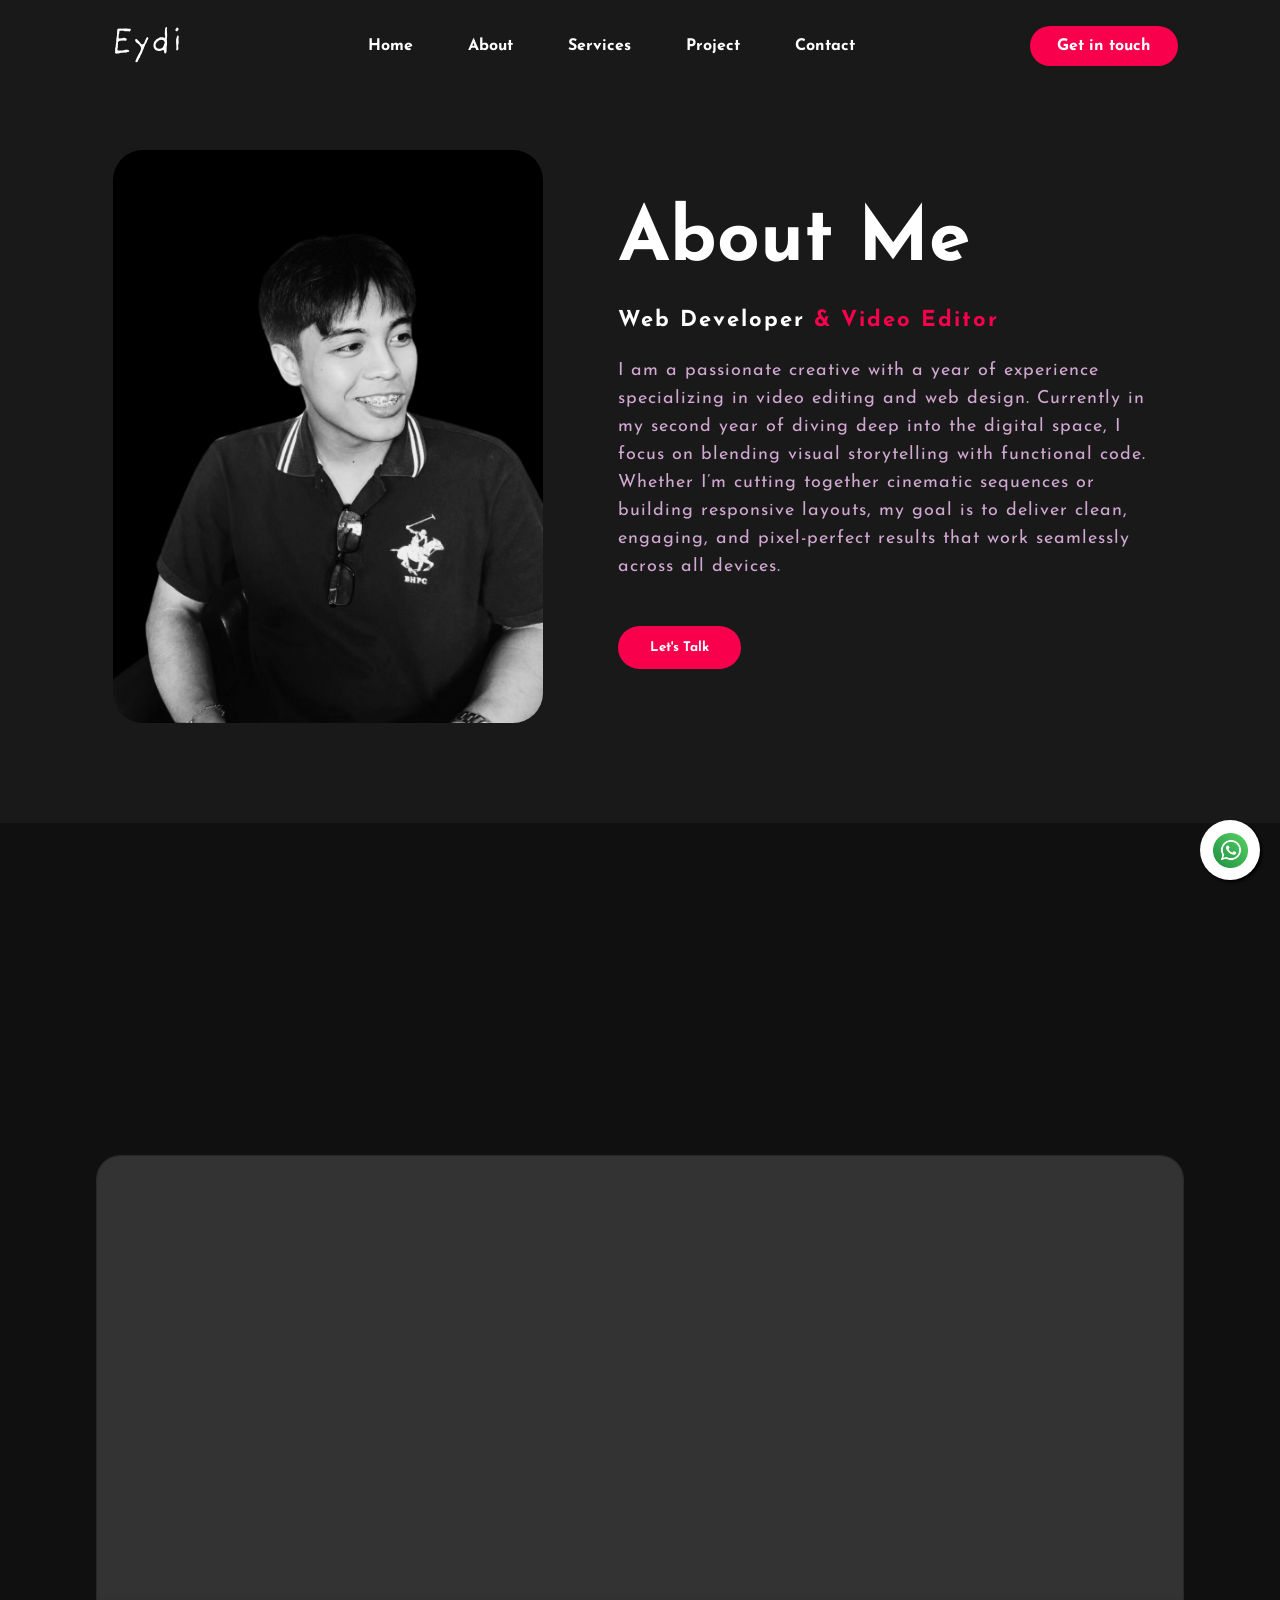
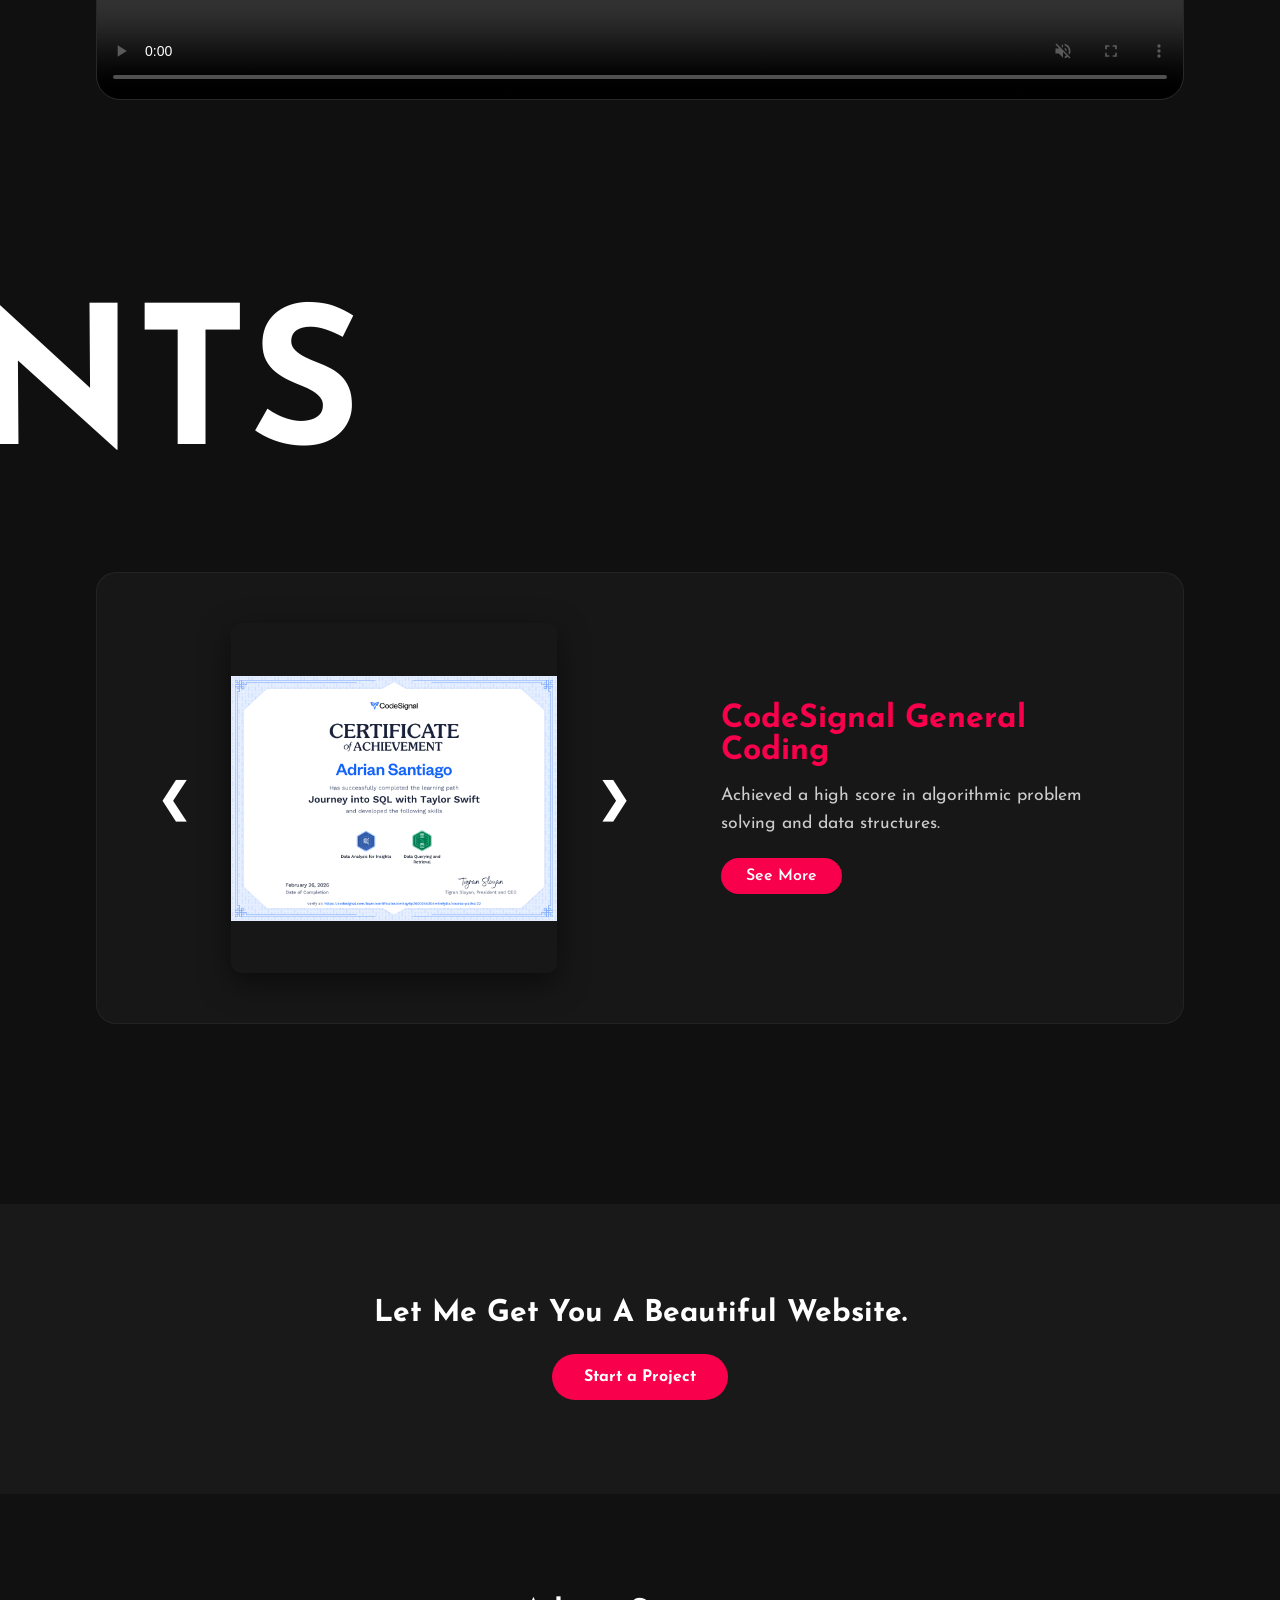
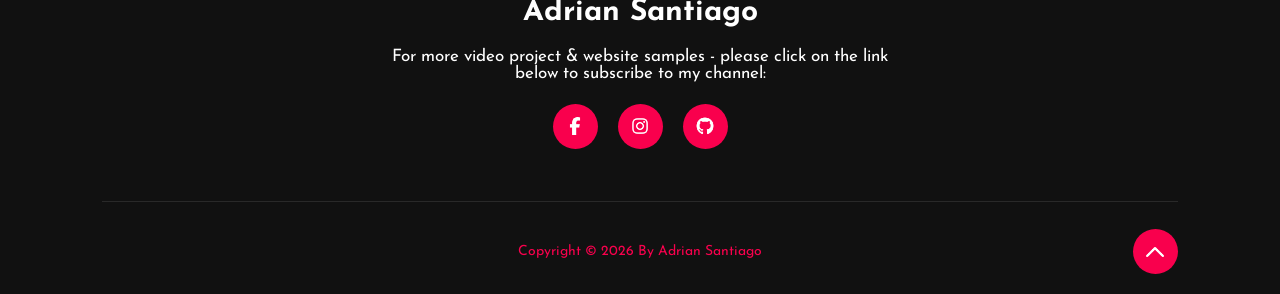
==== about.html @ 3f3368dd "Add files via upload" ====
<!DOCTYPE html>
<html lang="en">
<head>
    <meta charset="UTF-8">
    <meta name="viewport" content="width=device-width, initial-scale=1.0">
	<link rel="stylesheet" href="css/style.css">
	<title>Eydi | About</title>
	<link rel="icon" type="image/x-icon" href="images/header_logo_eydi.svg">
</head>

<body>

	<!-- hero section start -->
	<div class="hero">
		<nav>
			<div class="logo-container">
				<a href="index.html">
				<img class="logo" src="images/header_logo_eydi.svg" alt="Eydi Logo">
				</a>
			</div>
			<ul>
				<li><a href="index.html">Home</a></li>
				<li><a href="about.html">About</a></li>
				<li><a href="services.html">Services</a></li>
				<li><a href="project.html">project</a></li>
				<li><a href="contact.html">Contact</a></li>
			</ul>
			<a href="mailto:adriandc.santantiago22@email.com" class="btn">Get in touch</a>
		</nav>	
	</div>
	
	<!-- About Section Start -->
	<section class="about">
		<div class="main">
			<img src="images/about-image.png">
			<div class="about-text">
				<h2>About Me</h2>
				<h5>Web Developer <span>& Video Editor</span></h5>
				<p>I am a passionate creative with a year of experience specializing
				in video editing and web design. Currently in my second year of diving 
				deep into the digital space, I focus on blending visual storytelling with 
				functional code. Whether I’m cutting together cinematic sequences or building 
				responsive layouts, my goal is to deliver clean, engaging, and pixel-perfect 
				results that work seamlessly across all devices.</p>
			<a href="mailto:adriandc.santantiago22@email.com"><button type="button">Let's Talk</button></a>
			</div>
		</div>
	</section>
	
	<!-- Demo Reel Section -->
	<div class="demo-reel-section">
		<h2 class="scrolling-text">MY DEMO REEL</h2>
		
		<div class="video-container">
			<video muted loop playsinline controls class="demo-video">
				<source src="images/demo_reel_sample.mp4" type="video/mp4">
				Your browser does not support the video tag.
			</video>
		</div>

    <h2 class="scrolling-text-reverse">ACHIEVEMENTS</h2>

	<!-- CERTIFICATE CAROUSEL -->
		<div class="certificate-container">
			<div class="cert-slider">
				<button class="arrow left-arrow" onclick="changeCert(-1)">&#10094;</button>
				
				<div class="cert-image-wrapper">
					<img id="active-cert" src="images/CodeSignal_Cert.png" alt="Certificate">
				</div>

				<button class="arrow right-arrow" onclick="changeCert(1)">&#10095;</button>
			</div>

			<div class="cert-description">
				<h3 id="cert-title">Specialization Title</h3>
				<p id="cert-text">Description goes here.</p>
				<a id="cert-button" 
				href="https://codesignal.com/learn/profile/cmkqy6p360004k304m5n9ylts" 
				target="_blank" 
				class="btn-see-more">See More</a>
			</div>

			<div id="image-modal" class="modal">
				<span class="close-modal">&times;</span>
				<img class="modal-content" id="img-zoom">
			</div>
		</div>
	</div>
	
	<!-- Contact Me -->
	<div class="contact-me">
		<p>Let Me Get You A Beautiful Website.</p>
		<a class="button-two" href="contact.html">Start a Project</a>
	</div>
	
	<!-- footer start -->
	<footer>
		<p>Adrian Santiago</p>
		<p>For more video project & website samples - please click on the link below to subscribe to my channel:</p>
		<div class="social">
			<a href="https://www.facebook.com/adriandc.santiago/" target="_blank"  rel="noopener noreferrer"><img src="./images/facebook.png" alt="Facebook"></a>
			<a href="https://www.instagram.com/theeditoradrian/" target="_blank"  rel="noopener noreferrer"><img src="./images/instagram.png" alt="Instagram"></a>
			<a href="https://github.com/adxprogram" target="_blank"  rel="noopener noreferrer"><img src="./images/github.png" alt="GitHub"></a>
		</div>

		<hr class="footer-line">
		<a class="end">Copyright © 2026 By Adrian Santiago</a>

		<a href="#" class="back-to-top">
			<img src="./images/up-arrows.png" alt="Back to top">
		</a>
	</footer>

	<a href="https://wa.me/639765764144" class="whatsapp-float" target="_blank">
		<img src="images\whatsapp_logo.png" alt="Chat with us on WhatsApp" />
	</a>

	<script src="javascript/script.js"></script>
</body>


</html>
---- css/style.css ----
@font-face {
    font-family: 'Josefin Sans';
    src: url('../fonts/JosefinSans-VariableFont_wght.ttf') format('truetype');
    font-weight: 100 700;
    font-style: normal;
}

body {
    font-family: 'Josefin Sans', sans-serif;
}


*{
	padding: 0;
	margin: 0;
	font-family: 'Josefin Sans', sans-serif;
	box-sizing: border-box;
}

.hero{
	background-color: black;
	background-size: cover;
	background-position: 25% 15%;
	background-color: #000000;
}

.hero-background {
    background-color: #000;
    height: 100vh;
    width: 100%;
    position: relative;
    overflow: hidden;
    cursor: none;
}

.hero-image {
    position: absolute;
    bottom: 0;
    right: 0;
    
    /* SET A SPECIFIC WIDTH, Like 60% or 70% of the screen */
    width: 78%; 
    height: auto; /* Keep the aspect ratio perfect */
    
    z-index: 5;
    pointer-events: none;
    
    /* If you use width, you can remove the scale from transform */
    transform: translateZ(0);
}

nav {
    display: flex;
    align-items: center;
    justify-content: space-between;
    padding: 1px 8%;
    
    position: fixed;   
    top: 0;          
    left: 0;      
    width: 100%;      
    z-index: 1000;   

	background: transparent;
    backdrop-filter: blur(0px);
    transition: all 0.4s ease; /* This makes the blur fade in smoothly */
}

nav.scrolled {
    background: rgba(0, 0, 0, 0.7); 
    backdrop-filter: blur(15px);
    -webkit-backdrop-filter: blur(15px);
}

.logo {
    width: 90px;
    height: auto;
    cursor: pointer;
    vertical-align: middle; 
}

span{
	color: #f9004d;
}

nav ul li {
	list-style-type: none;
	display: inline-block;
	padding: 10px 25px;
}

nav ul li a {
    color: white;
    text-decoration: none;
    font-weight: bold;
    text-transform: capitalize;
    position: relative; 
}


nav ul li a::after {
    content: "";
    position: absolute;
    background: #f9004d;
    height: 1px;     
    width: 0;            
  	left: 50%;
    transform: translateX(-50%);
    bottom: -14px;      
    transition: 0.3s; 
}


nav ul li a:hover::after {
    width: 100%;      
}


nav ul li a:hover {
    color: #f9004d;
}

.btn {
	background-color: #f9004d;
	color: white;
	text-decoration: none;
	border: 2px solid transparent;
	font-weight: bold;
	padding: 10px 25px;
	border-radius: 30px;
	transition: transform .4s;
}

.btn:hover {
	transform: scale(1.2);
}

.content {
    position: absolute;
    top: 50%;
    left: 8%;
    transform: translateY(-50%);
    z-index: 10; 
}

.content h1 {
    display: block;
    opacity: 0;
    
    /* Animation: name, duration, timing-function, delay, fill-mode */
    animation: h1SlideUp .5s ease-out 0.3s forwards;
	padding-bottom: 10px;
}

@keyframes h1SlideUp {
    0% {
        transform: translateY(30px);
        opacity: 0;
    }
    100% {
        transform: translateY(0);
        opacity: 1;
    }
}

h1{
	color: white;
	margin: 20px 0px 20px;
	font-size: 75px;
}

h3{
	color: white;
	font-size: 25px;
	margin-bottom: 50px;
}


.typing-text {
    color: #f9004d; /* Use your signature pink color */
    border-right: 3px solid #f9004d; /* The cursor */
    padding-right: 5px;
    animation: blink 0.8s infinite;
}

@keyframes blink {
    0%, 100% { border-color: transparent; }
    50% { border-color: #f9004d; }
}

h4{
	color: #fcfc;
	letter-spacing: 2px;
font-size: 20px;	
}

.newslatter form{
	width: 380px;
	max-width: 100%;
	position: relative;
}

.newslatter form input:first-child{
	display: inline-block;
	width: 100%;
	padding: 14px 130px 14px 15px;
	border-radius: 30px;
	border: 2px solid #f9004d;
	outline: none;
}

.newslatter form input:last-child{
	position: absolute;
	display: inline-block;
	padding: 10px 30px;
	border-radius: 30px;
	border: none;
	outline: none;
	background-color: #f9004d;
	color: white;
	top: 6px;
	right: 6px;
	cursor: pointer;
}

/* THE ANIMATION FOR LETS START TO SENT! */
#submit-btn {
    transition: all 0.3s ease;
}


#submit-btn:active {
    transform: scale(0.95);
}

.about{
	width: 100%;
	padding: 100px 0px;
	background-color: #191919;
	padding-top: 150px;
}

.about h2{
    display: block;
    opacity: 0;
    
    /* Animation: name, duration, timing-function, delay, fill-mode */
    animation: h2SlideUp .5s ease-out 0.3s forwards;
	padding-bottom: 10px;
}

@keyframes h1SlideUp {
    0% {
        transform: translateY(30px);
        opacity: 0;
    }
    100% {
        transform: translateY(0);
        opacity: 1;
    }
}

.about img{
	height: auto;
	width: 430px;
	border-radius: 30px;
}

.about-text{
	width: 550px;
}

.main{
	width: 1130px;
	max-width: 95%;
	margin: 0 auto;
	display: flex;
	align-items: center;
	justify-content: space-around;
}

.about-text h2{
	color: white;
	font-size: 75px;
	text-transform: capitalized;
	margin-bottom: 20px;
}


.about-text h5{
	color: white;
	letter-spacing: 2px;
	font-size: 22px;
	margin-bottom: 25px;
	text-transform: capitalize;
}

.about-text p{
	color: #fcfc;
	letter-spacing: 1px;
	line-height: 28px;
	font-size: 18px;
	margin-bottom: 45px;
}

button{
	background-color: #f9004d;
	color: white;
	text-decoration: none;
	border: 2px solid transparent;
	font-weight: bold;
	padding: 13px 30px;
	border-radius: 30px;
	transition: .4s;
}

button:hover{
	background-color: transparent;
	border: 2px solid #f9004d;
	cursor: pointer;
}

.pra p:last-child{
	text-align: center;
}

.service{
	background: #191919;
	padding: 100px 0px;
	width: 100%;
}

.title h2 {
	color: white;
	font-size: 75px;
	width: 1130px;
	margin: 30px auto;
	text-align: center;

    display: block;
    opacity: 0;
    
    /* Animation: name, duration, timing-function, delay, fill-mode */
    animation: h1SlideUp .5s ease-out 0.3s forwards;
	padding-bottom: 10px;
}

@keyframes h2SlideUp {
    0% {
        transform: translateY(30px);
        opacity: 0;
    }
    100% {
        transform: translateY(0);
        opacity: 1;
    }
}

.box{
	display: flex;
	justify-content: center;
	align-items: center;
	min-height: 400px;
}

.card {
    height: 420px;
    width: 335px;
    padding: 20px 35px;
    background: #101010;
    border-radius: 20px;
    margin: 15px;
    text-align: center;
    
    display: flex;
    flex-direction: column;
    align-items: center;
}

.card img{
	width: 60px;
	height: auto;
	display: block;
	margin: 25px auto;
    filter: brightness(0) saturate(100%) invert(19%) sepia(94%) saturate(5431%) hue-rotate(338deg) brightness(96%) contrast(107%);
}

h5{
	color: white;
	font-size: 20px;
	margin-bottom: 15px;
}

.pra {
    display: flex;
    flex-direction: column;
    flex-grow: 1;
}

.pra p:last-child {
    margin-top: auto;
    margin-bottom: 0;  
    padding-bottom: 20px; 
}

.pra p{
	color: #fcfc;
	font-size: 16px;
	line-height: 27px;
	margin-bottom: 25px;
}

.card .button{
	background-color: #f9004d;
	color: white;
	text-decoration: none;
	border: 2px solid transparent;
	font-weight: bold;
	padding: 13px 22px;
	border-radius: 30px;
	transition: .4s;
}

.card .button:hover{
	background-color: transparent;
	border: 2px solid #f9004d;
	cursor: pointer;
}

.contact-me{
	width: 100%;
	height: 290px;
	background: #191919;
	display: flex;
	align-items: center;
	flex-direction: column;
	justify-content: center;
}

.contact-me p{
	color: white;
	font-size: 30px;
	font-weight: bold;
	margin-bottom: 25px;
	
	opacity: 0;
	transform: translateY(50px);
	transition: all 0.8s ease-out;
}

.contact-me p.appear {
	opacity: 1;
	transform: translateY(0);
}

.contact-me .button-two{
	background-color: #f9004d;
	color: white;
	text-decoration: none;
	border: 2px solid transparent;
	font-weight: bold;
	padding: 13px 30px;
	border-radius: 30px;
	transition: .4s;
}

.contact-me .button-two:hover{
	background-color: transparent;
	border: 2px solid #f9004d;
	cursor: pointer;
}

footer {
    width: 100%;
    min-height: 400px;
    background: #111;
    display: flex;
    flex-direction: column;
    align-items: center;
    justify-content: center;
    
    position: relative; 
    
    padding: 60px 0 20px 0;
    text-align: center;
}

footer p:nth-child(1){
	color: white;
	font-size: 30px;
	margin-bottom: 20px;
	font-weight: bold;
}

footer p:nth-child(2){
	color: white;
	font-size: 17px;
	width: 500px;
	text-align: center;
}

.social {
    display: flex;
    justify-content: center;
}

.social img {
    width: 22px;
    height: auto;
    object-fit: contain;
	filter: brightness(0) invert(1);
}

.social a {
    width: 45px;
    height: 45px;
    display: flex;
    align-items: center;
    justify-content: center;
    background: #f9004d;
    border-radius: 50%;
    margin: 22px 10px;
    transition: transform 0.3s ease;
}

.social a:hover {
    transform: scale(1.2);
}

.footer-line {
    width: 84%;
    border: none;
    border-top: 1px solid rgba(255, 255, 255, 0.1);
    margin: 30px auto;
}

.end{
	position: absolute;
	color: #f9004d;
	bottom: 35px;
	font-size: 14px;
}

.back-to-top {
    position: absolute; 
    bottom: 20px;
    right: 8%;
    
    background: #f9004d;
    width: 45px;
    height: 45px;
    border-radius: 50%;
    display: flex;
    align-items: center;
    justify-content: center;
    transition: 0.3s;
    text-decoration: none;
}

.back-to-top:hover {
    transform: translateY(-5px);
    background: white;
}

.back-to-top:hover img {
	filter: invert(19%) sepia(94%) saturate(5431%) hue-rotate(338deg) brightness(96%) contrast(107%);
}


.back-to-top img {
    width: 18px;
    height: auto;
    /* Use the filter trick if your PNG is black and you want it white */
    filter: brightness(0) invert(1);
}

html {
    scroll-behavior: smooth;
}


/* CUSTOM CURSOR ON HERO*/
.hero-background {
    position: relative;
    overflow: hidden;
    cursor: none;
}

.hero-background a, 
.hero-background button, 
.hero-background input {
    cursor: none;
}



.cursor-glow {
    position: absolute;
	z-index: 1;
    width: 400px;
    height: 400px;
    background: radial-gradient(circle, rgba(249, 0, 77, 0.4) 0%, rgba(249, 0, 77, 0) 70%);
    border-radius: 50%;
    pointer-events: none; 
    transform: translate(-50%, -50%);
    transition: width 0.4s ease, height 0.4s ease, background 0.4s ease;
    will-change: left, top; 
}

.cursor-glow.large {
    width: 600px;
    height: 600px;
    background: radial-gradient(circle, rgba(249, 0, 77, 0.6) 0%, rgba(249, 0, 77, 0) 70%);
}


#particle-container {
    position: absolute;
    top: 0;
    left: 0;
    width: 100%;
    height: 100%;
    z-index: 1; /* Behind hero-image (5) and content (10) */
    pointer-events: none; /* So you can still click things */

    mask-image: linear-gradient(to bottom, rgba(0,0,0,0) 40%, rgba(0,0,0,1) 80%);
    -webkit-mask-image: linear-gradient(to bottom, rgba(0,0,0,0) 40%, rgba(0,0,0,1) 80%);
}

#submit-btn {
    cursor: pointer !important;
}

#mail {
    cursor: text !important;
}


.testimonial-section {
    background: #101010;
    padding: 80px 0; /* Reduced padding slightly to align closer to service cards */
    width: 100%;
    overflow: hidden; 
    display: flex;
    flex-direction: column;
    align-items: center;
    gap: 40px; 
}

.testimonial-section h2 {
    color: white;
    font-size: 45px; /* Bigger heading */
    font-weight: 700;
}

.testimonial-section h2 i {
    color: #f9004d; /* Your pink */
    font-style: italic;
}

.marquee-wrapper {
    width: 90%;
    max-width: 1300px;
    margin: 0 auto;
    overflow: hidden;
    position: relative;
    mask-image: linear-gradient(to right,
        transparent 0%,
        black 18%,
        black 82%,
        transparent 100%
    );
    -webkit-mask-image: linear-gradient(to right,
        transparent 0%,
        black 18%,
        black 82%,
        transparent 100%
    );
}

.marquee-track {
    display: flex;
    width: max-content;
    /* SPEED: Changed from 30s to 20s for a faster, more energetic glide */
    animation: scroll 20s linear infinite;
}

/* Ensure the track pauses correctly on hover */
.marquee-wrapper:hover .marquee-track {
    animation-play-state: paused;
}

@keyframes scroll {
    0% { transform: translateX(0); }
    100% { transform: translateX(-50%); } /* Moves only half the track (one full set) */
}

/* Review Card Styling */
.review-card {
    background: #141414; /* Slightly darker to make the border pop */
    width: 450px;
    min-height: 220px; /* Ensures all cards stay the same height */
    padding: 35px;
    border-radius: 20px; /* More rounded for a modern look */
    margin: 0 20px;
    border: 1px solid rgba(255, 255, 255, 0.05);
    text-align: left;
    flex-shrink: 0;
    transition: all 0.4s ease; /* Smooth transition for the hover effect */
    display: flex;
    flex-direction: column;
    justify-content: space-between;
    box-shadow: 0 10px 30px rgba(0,0,0,0.5);
}

.stars { 
    color: #f9004d; /* Changed from green to your pink */
    font-size: 18px; 
    text-shadow: 0 0 10px rgba(249, 0, 77, 0.3); /* Subtle pink glow on stars */
}

.review-card p {
    color: #cecece;
    font-size: 15px;
    line-height: 1.6;
    margin-bottom: 25px;
}

.user {
    display: flex;
    align-items: center;
    gap: 15px;
}

.user-img {
    width: 45px;
    height: 45px;
    background: #f9004d; /* Your pink background */
    color: white;
    border-radius: 50%;
    display: flex;
    align-items: center;
    justify-content: center;
    font-weight: bold;
    font-size: 16px;
}

.user span { color: white; font-size: 13px; line-height: 1.2; }



/* Demo Reel Section on ABOUT HTML */

.demo-reel-section {
    background: #101010;
    width: 100%;
    min-height: 100vh; /* Takes up full screen height */
    display: flex;
    flex-direction: column;
    align-items: center;
    justify-content: center;
    overflow: hidden;
    padding: 100px 0;
}

.video-container {
    width: 85%;
    max-width: 1100px;
    margin-top: 40px;
    border-radius: 24px;
    overflow: hidden;
    border: 1px solid rgba(255, 255, 255, 0.1);
    
    /* Reveal Animation Settings */
    animation: reveal-scroll linear both;
    animation-timeline: view();
    /* This starts the fade at the bottom (entry 0%) 
       and finishes it by the time it's 40% up the screen */
    animation-range: entry 0% cover 40%; 
}

.demo-video {
    width: 100%;
    display: block;
    /* This makes the play/pause bar match your dark theme better */
    color-scheme: dark; 
}

.demo-video:hover {
    filter: brightness(1); /* Highlights on hover */
}

/* The Animation Keyframes */
@keyframes reveal-scroll {
    from {
        opacity: 0;
        transform: translateY(150px) scale(0.9);
        filter: blur(10px); /* Optional: adds a nice 'camera focus' effect */
    }
    to {
        opacity: 1;
        transform: translateY(0) scale(1);
        filter: blur(0px);
    }
}

.scrolling-text {
    font-size: clamp(4rem, 15vw, 12rem);
    font-weight: 900;
    white-space: nowrap;
    text-transform: uppercase;
    color: white;
    display: inline-block;
    width: 100%;
    text-align: center; /* Ensures the text is centered when at 0% */

    animation: auto-scroll ease-out both;
    animation-timeline: scroll(root);
    
    /* This ensures the animation doesn't reset when you scroll past it */
    animation-fill-mode: both; 
    opacity: 0;
    
}
/* 2. Define the movement: Start right, end left */
@keyframes auto-scroll {
    /* 0% to 10%: The 'Hidden' phase */
    0%, 10% {
        transform: translateX(100%);
        opacity: 0;
    }
    
    /* 10% to 35%: The 'Reveal' phase (materializing while sliding) */
    /* Adjust these % to make the fade faster or slower */
    25% {
        opacity: 1;
        transform: translateX(0%);
    }

    /* 35% to 100%: The 'Locked' phase (staying in center) */
    100% {
        opacity: 1;
        transform: translateX(0%);
    }
}


/* MY ACHIEVEMENTS "same demo-reel section" */

.scrolling-text-reverse {
    font-size: clamp(4rem, 15vw, 12rem);
    font-weight: 900;
    white-space: nowrap;
    text-transform: uppercase;
    color: white;
    display: inline-block;
    width: 100%;
    text-align: center;
    margin-top: 200px; /* Space below the video */

    /* Link to the new REVERSE animation */
    animation: auto-scroll-reverse linear both;
    animation-timeline: scroll(root);
}

@keyframes auto-scroll-reverse {
    /* 0% to 30%: The 'Delay' phase. The text stays at -100% (hidden left) */
    0%, 30% {
        transform: translateX(-100%);
        opacity: 0; /* Keeps it hidden so it doesn't peek out */
    }
    
    /* The 'Movement' phase. It slides into the center */
    65% {
        transform: translateX(0%);
        opacity: 1;
    }

    /* 60% to 100%: The 'Stop' phase. It stays locked in the center */
    100% {
        transform: translateX(0%);
        opacity: 1;
    }
}





/* ACHIEVEMENT CERTIFICATE CAROUSEL */
.certificate-container {
    display: flex;
    align-items: center;
    justify-content: center;
    gap: 80px; /* INCREASED GAP: Adds more space between the slider and the text */
    width: 85%;
    max-width: 1200px;
    margin: 80px auto; /* More vertical breathing room */
    padding: 50px;
    background: rgba(255, 255, 255, 0.03);
    border-radius: 20px;
    border: 1px solid rgba(255, 255, 255, 0.05);
}

.cert-slider {
    display: flex;
    align-items: center;
    justify-content: space-between; /* Spreads arrows to the edges */
    flex: 1.2; /* Makes the image side slightly larger */
    position: relative;
    z-index: 1;
}

.cert-image-wrapper {
    flex: 1;
    margin: 0 30px; /* ADDED MARGIN: Specifically creates a gap between arrows and image */
    display: flex;
    justify-content: center;
}

.cert-image-wrapper img {
    width: 100%;
    max-width: 500px;
    height: 350px;
    object-fit: contain;
    border-radius: 10px;
    box-shadow: 0 10px 30px rgba(0,0,0,0.5);
    
    /* FIX SCALE DOWN: Explicitly prevent scaling on hover */
    transform: scale(1) !important; 
    transition: opacity 0.3s ease-in-out;
}


.cert-description {
    flex: 1;
    text-align: left;
    color: white;
}

.cert-description h3 {
    color: #f9004d; /* Your signature pink */
    font-size: 2rem;
    margin-bottom: 15px;
}

.cert-description p {
    font-size: 1.1rem;
    line-height: 1.6;
    color: #ccc;
}

/* Arrow Styling */
.arrow {
    background: none;
    border: none;
    color: white;
    font-size: 2.5rem; /* Larger arrows look better */
    cursor: pointer;
    padding: 10px;
    transition: color 0.3s, transform 0.2s;
    z-index: 10;
    flex-shrink: 0; /* Prevents arrows from shrinking the image */
}

.arrow:hover {
    color: #f9004d;
    transform: scale(1.1); 
}

#active-cert, #cert-title, #cert-text {
    opacity: 1; /* Default to visible */
    transition: opacity 0.3s ease-in-out;
}


/* SEE MORE BELOW DESCRIPTION */

/* See More Button */
.btn-see-more {
    display: inline-block;
    margin-top: 20px;
    padding: 10px 25px;
    background: #f9004d;
    color: white;
    text-decoration: none;
    border-radius: 30px;
    font-weight: 600;
    transition: 0.3s;
}

.btn-see-more:hover {
    background: white;
    color: #f9004d;
}

/* The Modal (Background) */
.modal {
    display: none; 
    position: fixed;
    z-index: 9999;
    left: 0;
    top: 0;
    width: 100%;
    height: 100%;
    background-color: rgba(0,0,0,0.9);
    cursor: zoom-out; /* Hint to user they can click to exit */
}

/* Modal Content (The Image) */
.modal-content {
    margin: auto;
    display: block;
    max-width: 80%;
    max-height: 80%;
    position: relative;
    top: 50%;
    transform: translateY(-50%) scale(0.5); /* Start small for zoom effect */
    transition: transform 0.4s ease, opacity 0.4s ease;
    opacity: 0;
}

.modal.active .modal-content {
    transform: translateY(-50%) scale(1); /* Smooth zoom to full size */
    opacity: 1;
}

/* Close Button */
.close-modal {
    position: absolute;
    top: 30px;
    right: 50px;
    color: white;
    font-size: 40px;
    font-weight: bold;
    cursor: pointer;
}




.whatsapp-float {
  position: fixed;
  width: 60px;
  height: 60px;
  bottom: 20px;
  right: 20px;
  background-color: white;
  color: #FFF;
  border-radius: 50px;
  text-align: center;
  font-size: 30px;
  box-shadow: 2px 2px 3px #000000;
  z-index: 1000;
  display: flex;
  align-items: center;
  justify-content: center;
}

.whatsapp-float img {
  width: 35px;
  height: 35px;
}



/* PROJECT section */
.project{
	background: #101010;
	padding: 100px 0px;
	width: 100%;
}

.title h2 {
	color: white;
	font-size: 75px;
	width: 1130px;
	margin: 30px auto;
	text-align: center;

    display: block;
    opacity: 0;
    
    /* Animation: name, duration, timing-function, delay, fill-mode */
    animation: h1SlideUp .5s ease-out 0.3s forwards;
	padding-bottom: 10px;
}

@keyframes h2SlideUp {
    0% {
        transform: translateY(30px);
        opacity: 0;
    }
    100% {
        transform: translateY(0);
        opacity: 1;
    }
}



/* MY PROJECTS SECTION  */
/* Project Page Specifics */
.project {
    padding: 100px 0;
    width: 100%;
    background: #101010;
}

.project-header-action {
    display: flex;
    justify-content: flex-end; /* Pushes button to the right edge */
    width: 80%;               /* Matches your project-container width */
    max-width: 1100px;        /* Matches your project-container max-width */
    margin: 0 auto 20px auto; /* Centers the container, adds space below */
    padding: 0;               /* Remove padding to ensure edge-to-edge alignment */
}

.project-container {
    width: 80%;
    max-width: 1100px;
    margin: 0 auto;
    background: #191919;
    border-radius: 30px;
    padding: 50px;
    border: 1px solid rgba(255, 255, 255, 0.05);
}

.project-card {
    display: flex;
    align-items: center;
    gap: 40px;
    margin-bottom: 60px;
}

.project-card:last-child {
    margin-bottom: 0;
}

.project-img {
    flex: 1;
}

.project-img img {
    width: 100%;
    border-radius: 20px;
    box-shadow: 0 10px 20px rgba(0,0,0,0.3);
}

.project-info {
    flex: 1.2;
}

.project-info h3 {
    color: white;
    font-size: 3rem;
    margin-bottom: 10px;
}

.project-info p {
    color: #d1a8d1; /* Your requested color */
    font-size: 1.1rem;
    line-height: 1.6;
    margin-bottom: 20px;
}

.project-divider {
    border: none;
    border-top: 1px solid rgba(255, 255, 255, 0.1);
    width: 100%;
}

.project .button-two{
	background-color: #f9004d;
	color: white;
	text-decoration: none;
	border: 2px solid transparent;
	font-weight: bold;
	padding: 13px 30px;
	border-radius: 30px;
	transition: .4s;
}

.project .button-two:hover{
	background-color: transparent;
	border: 2px solid #f9004d;
	cursor: pointer;
}


/* PROJECT IMAGE THUMBNAIL GLOWING EFFECT */
.glow-wrapper {
    position: relative;
    padding: 3px;
    background: transparent;
    border-radius: 23px;
    overflow: hidden;
    display: flex;
    justify-content: center;
    align-items: center;
    transition: transform 0.4s ease;
}

/* The "Light" that rotates behind the image */
.glow-wrapper::before {
    content: '';
    position: absolute;
    width: 150%;
    height: 150%;
    background: conic-gradient(transparent, #f9004d, transparent, transparent);
    animation: rotate-glow 4s linear infinite;
    opacity: 0; /* Hidden by default */
    transition: opacity 0.4s ease;
}

/* Image styling inside the wrapper */
.project-img img {
    width: 100%;
    border-radius: 20px;
    position: relative;
    z-index: 2; /* Sits above the rotating light */
    display: block;
}

/* --- HOVER STATES --- */

.project-card:hover .glow-wrapper {
    transform: scale(1.05); /* Slightly scale up */
}

.project-card:hover .glow-wrapper::before {
    opacity: 1; /* Reveal the glow on hover */
}

/* Counter Clockwise Animation */
@keyframes rotate-glow {
    from {
        transform: rotate(0deg);
    }
    to {
        transform: rotate(360deg);
    }
}

/* Clean up links */
.project-link {
    text-decoration: none;
    display: block;
}
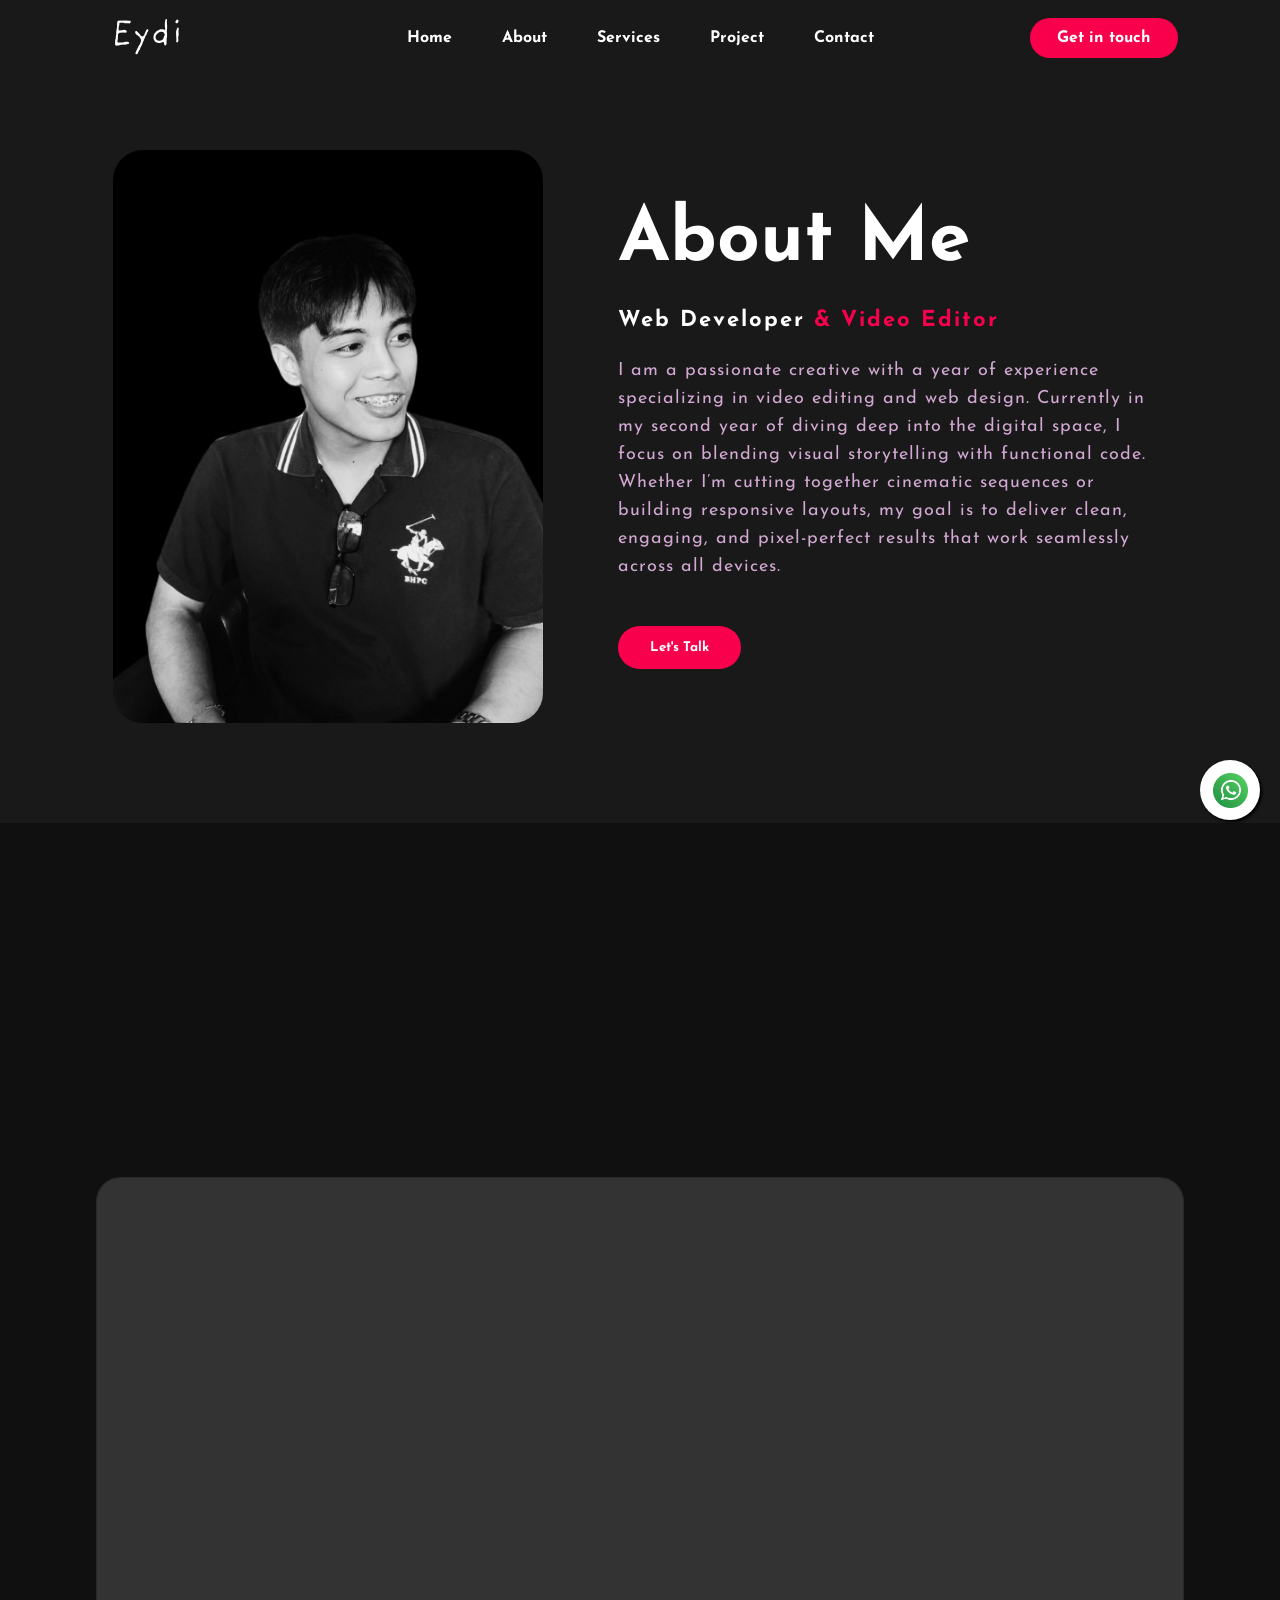
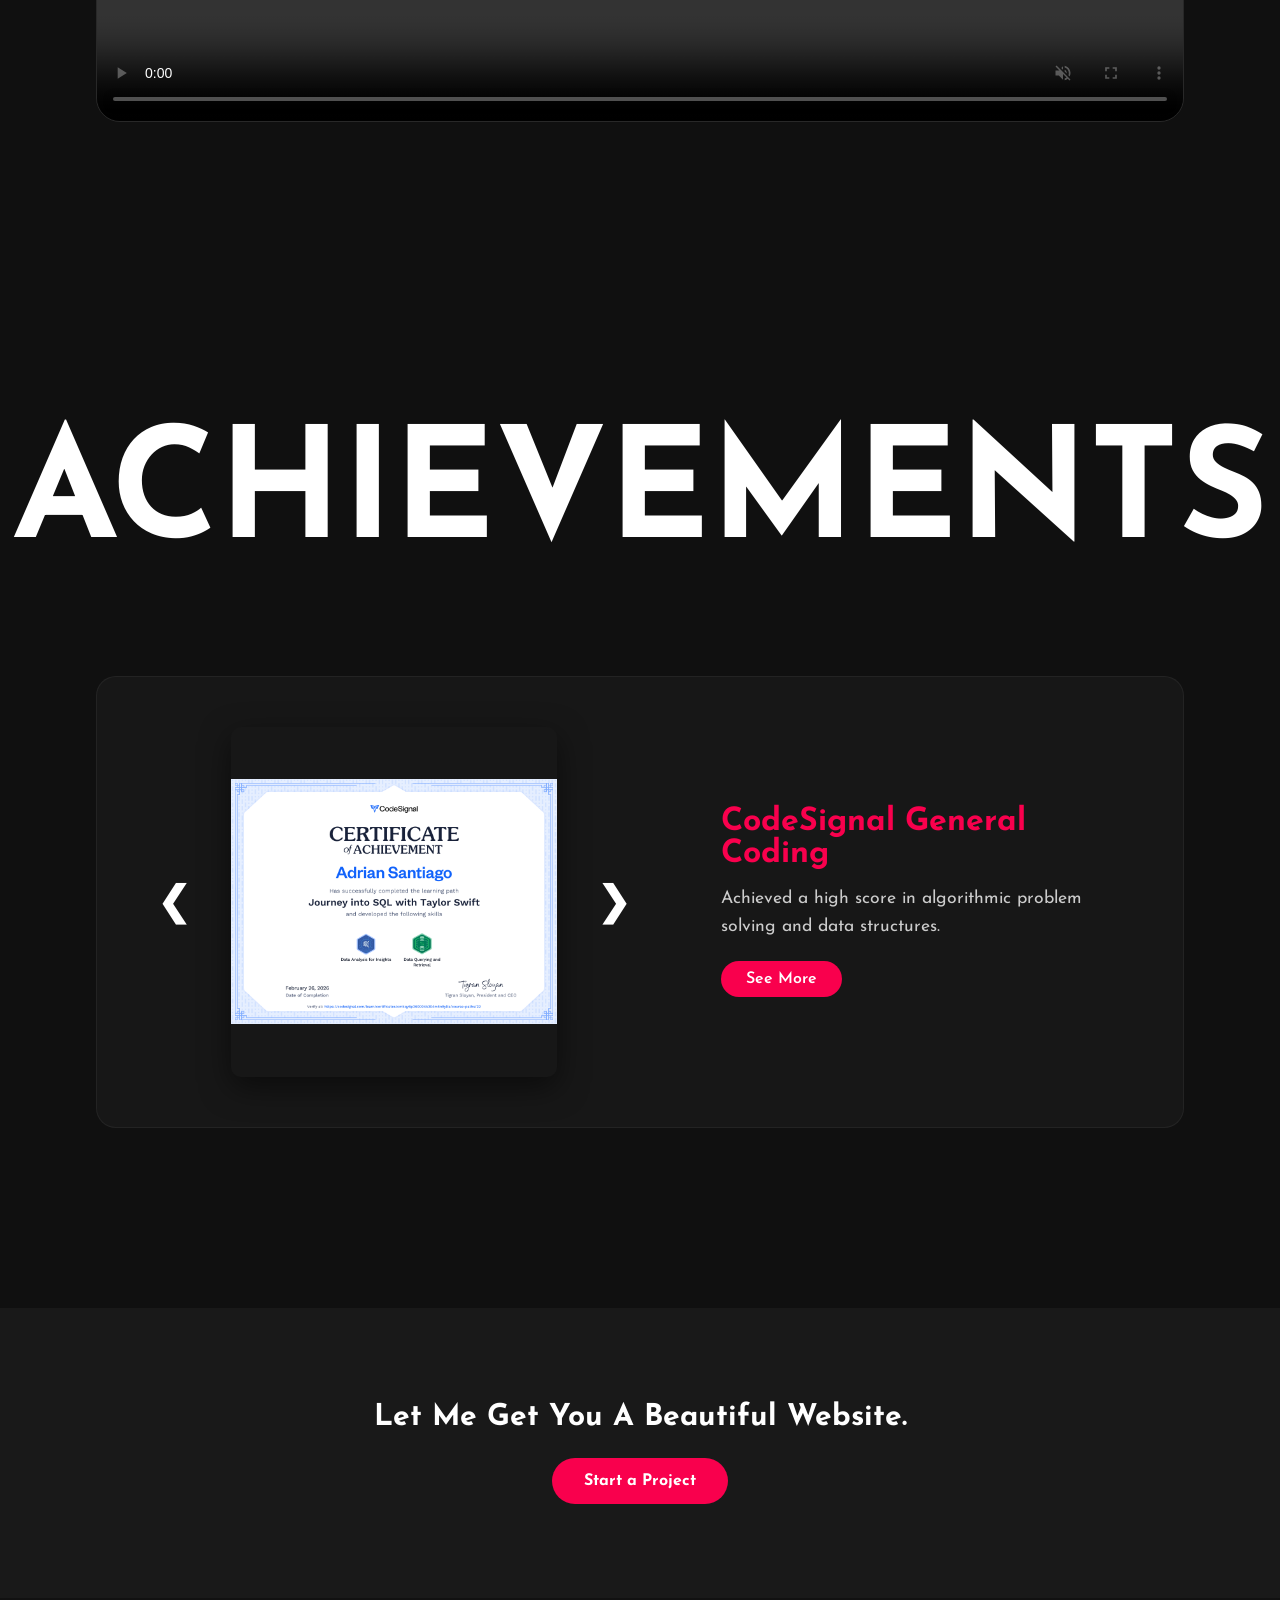
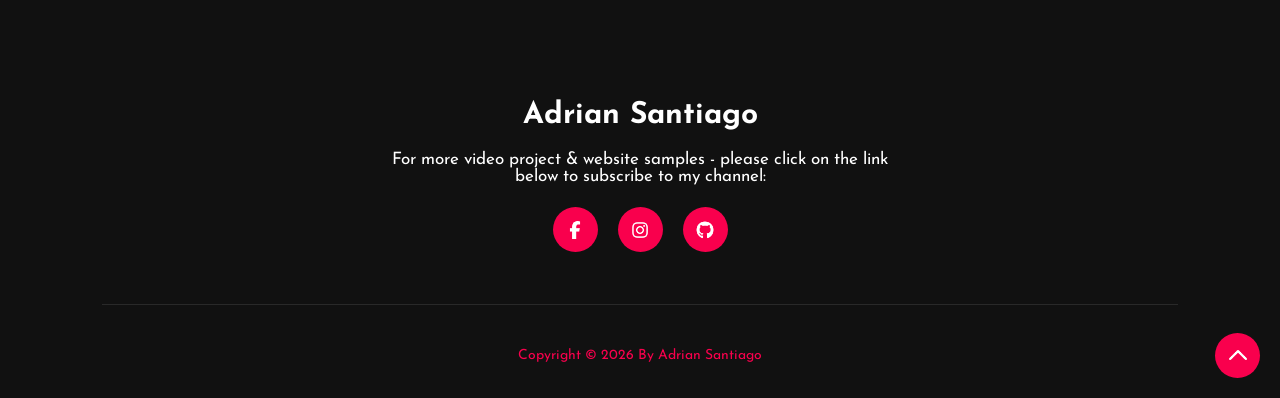
==== commit cc6f8584: "Removed the scrolling effect on mobile device" ====
--- a/about.html
+++ b/about.html
@@ -15,9 +15,17 @@
 		<nav>
 			<div class="logo-container">
 				<a href="index.html">
-				<img class="logo" src="images/header_logo_eydi.svg" alt="Eydi Logo">
+					<img class="logo" src="images/header_logo_eydi.svg" alt="Eydi Logo">
 				</a>
 			</div>
+
+			<input type="checkbox" id="check">
+			<label for="check" class="checkbtn">
+				<span class="bar"></span>
+				<span class="bar"></span>
+				<span class="bar"></span>
+			</label>
+
 			<ul>
 				<li><a href="index.html">Home</a></li>
 				<li><a href="about.html">About</a></li>
@@ -26,7 +34,7 @@
 				<li><a href="contact.html">Contact</a></li>
 			</ul>
 			<a href="mailto:adriandc.santantiago22@email.com" class="btn">Get in touch</a>
-		</nav>	
+		</nav>
 	</div>
 	
 	<!-- About Section Start -->
--- a/css/style.css
+++ b/css/style.css
@@ -4,6 +4,15 @@
     font-weight: 100 700;
     font-style: normal;
 }
+
+html, body {
+    width: 100%;
+    margin: 0;
+    padding: 0;
+    overflow-x: hidden; /* This prevents the horizontal scroll/white space */
+    position: relative;
+}
+
 
 body {
     font-family: 'Josefin Sans', sans-serif;
@@ -41,29 +50,24 @@
     /* SET A SPECIFIC WIDTH, Like 60% or 70% of the screen */
     width: 78%; 
     height: auto; /* Keep the aspect ratio perfect */
-    
+    width: auto;      /* Change from 78% to auto */
+    height: 90vh;     /* Keep it tall but not necessarily ultra-wide */
     z-index: 5;
     pointer-events: none;
-    
-    /* If you use width, you can remove the scale from transform */
-    transform: translateZ(0);
 }
 
 nav {
     display: flex;
     align-items: center;
-    justify-content: space-between;
-    padding: 1px 8%;
-    
+    justify-content: center; /* This centers the UL perfectly */
+    padding: 20px 8%;
     position: fixed;   
     top: 0;          
     left: 0;      
     width: 100%;      
     z-index: 1000;   
-
-	background: transparent;
-    backdrop-filter: blur(0px);
-    transition: all 0.4s ease; /* This makes the blur fade in smoothly */
+    background: transparent;
+    transition: all 0.4s ease;
 }
 
 nav.scrolled {
@@ -79,14 +83,28 @@
     vertical-align: middle; 
 }
 
+.logo-container {
+    position: absolute;
+    left: 8%; /* Matches your nav padding */
+    display: flex;
+    align-items: center;
+}
+
 span{
 	color: #f9004d;
 }
 
+nav ul {
+    display: flex;
+    list-style: none;
+    margin: 0;
+    padding: 0;
+}
+
 nav ul li {
-	list-style-type: none;
-	display: inline-block;
-	padding: 10px 25px;
+    list-style-type: none;
+    display: inline-block;
+    padding: 10px 25px;
 }
 
 nav ul li a {
@@ -97,6 +115,10 @@
     position: relative; 
 }
 
+nav > .btn {
+    position: absolute;
+    right: 8%; /* Matches your nav padding */
+}
 
 nav ul li a::after {
     content: "";
@@ -140,7 +162,12 @@
     top: 50%;
     left: 8%;
     transform: translateY(-50%);
-    z-index: 10; 
+    z-index: 10;
+    /* Add this to ensure the container doesn't stretch too far right */
+    max-width: 600px; 
+    display: flex;
+    flex-direction: column;
+    align-items: flex-start; /* Keeps everything pinned to the left */
 }
 
 .content h1 {
@@ -194,19 +221,22 @@
 font-size: 20px;	
 }
 
-.newslatter form{
-	width: 380px;
-	max-width: 100%;
-	position: relative;
-}
-
-.newslatter form input:first-child{
-	display: inline-block;
-	width: 100%;
-	padding: 14px 130px 14px 15px;
-	border-radius: 30px;
-	border: 2px solid #f9004d;
-	outline: none;
+.newslatter form {
+    width: 380px;
+    max-width: 100%;
+    position: relative;
+    /* Ensure it doesn't have any unintended float or margin-left */
+    margin: 0; 
+}
+
+.newslatter form input:first-child {
+    display: inline-block;
+    width: 100%;
+    padding: 14px 110px 14px 15px; /* Reduced right padding slightly */
+    border-radius: 30px;
+    border: 2px solid #f9004d;
+    outline: none;
+    box-sizing: border-box; /* Ensures padding doesn't add to width */
 }
 
 .newslatter form input:last-child{
@@ -544,7 +574,7 @@
 .back-to-top {
     position: absolute; 
     bottom: 20px;
-    right: 8%;
+    right: 20px;
     
     background: #f9004d;
     width: 45px;
@@ -766,7 +796,7 @@
 .video-container {
     width: 85%;
     max-width: 1100px;
-    margin-top: 40px;
+    margin: 80px auto 0 auto;
     border-radius: 24px;
     overflow: hidden;
     border: 1px solid rgba(255, 255, 255, 0.1);
@@ -856,7 +886,7 @@
     display: inline-block;
     width: 100%;
     text-align: center;
-    margin-top: 200px; /* Space below the video */
+    margin-top: 300px; /* Space below the video */
 
     /* Link to the new REVERSE animation */
     animation: auto-scroll-reverse linear both;
@@ -883,7 +913,13 @@
     }
 }
 
-
+.scrolling-text, 
+.scrolling-text-reverse {
+    line-height: 1;      /* Prevents extra vertical spacing */
+    margin-bottom: 20px; /* Forces a gap between the text and the video/content below */
+    display: block;      /* Ensures it takes up its own row */
+    font-size: clamp(3rem, 12vw, 10rem);
+}
 
 
 
@@ -1043,7 +1079,7 @@
   position: fixed;
   width: 60px;
   height: 60px;
-  bottom: 20px;
+  bottom: 80px;
   right: 20px;
   background-color: white;
   color: #FFF;
@@ -1199,6 +1235,7 @@
     justify-content: center;
     align-items: center;
     transition: transform 0.4s ease;
+    width: 100%; /* Ensures it fills the link area */
 }
 
 /* The "Light" that rotates behind the image */
@@ -1213,6 +1250,11 @@
     transition: opacity 0.4s ease;
 }
 
+.project-img {
+    flex: 1;
+    align-self: flex-start; /* CRITICAL: Prevents vertical stretching */
+}
+
 /* Image styling inside the wrapper */
 .project-img img {
     width: 100%;
@@ -1224,12 +1266,12 @@
 
 /* --- HOVER STATES --- */
 
-.project-card:hover .glow-wrapper {
-    transform: scale(1.05); /* Slightly scale up */
-}
-
-.project-card:hover .glow-wrapper::before {
-    opacity: 1; /* Reveal the glow on hover */
+.project-link:hover .glow-wrapper {
+    transform: scale(1.05);
+}
+
+.project-link:hover .glow-wrapper::before {
+    opacity: 1;
 }
 
 /* Counter Clockwise Animation */
@@ -1245,5 +1287,408 @@
 /* Clean up links */
 .project-link {
     text-decoration: none;
-    display: block;
+    display: inline-block;  /* Changed from block to inline-block */
+    width: fit-content;
+    height: auto;
+}
+
+
+#check {
+    display: none;
+    visibility: hidden;
+    position: absolute;
+}
+
+/* MEDIA QUERY */
+/* INDEX.HTML */
+/* --- RESPONSIVE NAVIGATION --- */
+
+@media (max-width: 850px) {
+    .checkbtn {
+        display: flex;
+        flex-direction: column;
+        justify-content: space-between;
+        width: 30px;
+        height: 24px; /* Increased from 20px to 24px for better spacing */
+        cursor: pointer;
+        z-index: 1100;
+        transition: transform 0.4s ease;
+        padding: 2px 0; /* Ensures the bars aren't touching the very edge */
+    }
+
+    .bar {
+        display: block;
+        width: 100%;
+        height: 3px;
+        background: white;
+        border-radius: 3px;
+        transition: all 0.4s cubic-bezier(0.4, 0, 0.2, 1); /* Smoother animation */
+        transform-origin: center; /* Ensures they rotate around their own middle */
+    }
+
+    #check:checked ~ .checkbtn {
+    transform: none; 
+    }
+    
+    /* --- THE TRANSFORMATION --- */
+
+    /* When checked, rotate to vertical */
+    #check:checked ~ .checkbtn {
+        transform: rotate(90deg);
+    }
+
+    /* Merge all bars into a single solid pink line */
+    #check:checked ~ .checkbtn .bar {
+        background: #f9004d;
+    }
+
+    #check:checked ~ .checkbtn .bar:nth-child(1) {
+        /* Move to center AND rotate 90 degrees */
+        transform: translateY(10.5px) rotate(90deg); 
+        background: #f9004d;
+    }
+
+    #check:checked ~ .checkbtn .bar:nth-child(2) {
+        opacity: 0;
+        transform: scale(0); /* Shrink it out of existence */
+    }
+
+    #check:checked ~ .checkbtn .bar:nth-child(3) {
+        /* Move to center AND rotate 90 degrees */
+        transform: translateY(-10.5px) rotate(90deg);
+        background: #f9004d;
+    }
+
+    #check {
+        display: none; /* Always hide the actual checkbox */
+    }
+
+
+    nav {
+        height: 70px; /* Explicitly set height to make alignment easier */
+        display: flex;
+        align-items: center;
+        justify-content: space-between;
+        padding: 0 5%;
+        position: fixed; /* Ensure nav is always at the top */
+        width: 100%;
+        top: 0;
+        z-index: 1000;
+    }
+
+    .logo-container {
+        position: static; /* Reverts the absolute positioning from desktop */
+        flex: 1;
+    }
+
+    nav ul {
+        position: fixed;
+        width: 60%; /* Changed from 100% to a side-drawer look, or keep 100% if you prefer */
+        height: 100vh;
+        
+        /* MATCH THE NAV HEIGHT: Matches the 70px height above */
+        top: 70px; 
+        
+        /* SEMI-TRANSPARENT BACKGROUND: Blends with your scrolled nav */
+        background: rgba(16, 16, 16, 0.98); 
+        
+        left: -100%; 
+        transition: all .5s ease;
+        display: flex;
+        flex-direction: column;
+        padding-top: 20px;
+        
+        /* BOX SHADOW: Adds depth so it doesn't just "end" abruptly */
+        box-shadow: 5px 0 15px rgba(0, 0, 0, 0.5);
+    }
+
+    .btn {
+        background-color: #f9004d;
+        color: white !important; /* Ensure it stays white */
+        text-decoration: none;
+        border: 2px solid transparent;
+        font-weight: bold;
+        padding: 10px 25px;
+        border-radius: 30px;
+        transition: transform .4s;
+        display: inline-block;
+    }
+
+    /* 4. SLIDE THE BUTTON IN when the checkbox is checked */
+    #check:checked ~ .btn {
+        left: 0; /* Slides in alongside the menu */
+    }
+
+    /* 5. Cleanup the specific mobile button style */
+    .btn {
+        display: block !important;
+        position: fixed;
+        left: -100%; 
+        top: 560px;  
+        bottom: auto; 
+
+        /* ADJUST THIS: To center it in a 60% width menu */
+        width: 140px;
+        margin-left: 5%; 
+        
+        transition: all .5s ease;
+        text-align: center;
+        z-index: 1000;
+        
+        background: #f9004d;
+        border-radius: 30px;
+        padding: 12px 0;
+        font-weight: bold;
+        font-size: 15px;
+        color: white;
+    }
+
+    #check:checked ~ .btn {
+        left: 0;
+    }
+
+    nav ul li {
+        display: block;
+        margin: 20px 0;
+        line-height: 30px;
+    }
+
+    nav ul li a {
+        font-size: 20px;
+    }
+
+    /* The Magic: When checkbox is checked, slide the menu in */
+    #check:checked ~ ul {
+        left: 0;
+    }
+
+    /* Hide the 'Get in touch' button on mobile to save space, 
+       or move it inside the UL */
+    .btn.header-cta {
+        display: none;
+    }
+    
+    /* Adjust Hero Content for mobile */
+    h1 {
+        font-size: 40px; /* Smaller for better fit */
+        margin: 10px 0;
+    }
+
+    h3 {
+        font-size: 20px;
+        margin-bottom: 30px;
+    }
+
+    .content {
+        left: 5%;
+        right: 5%;
+        width: 90%;
+        /* Move it up slightly so it doesn't look drowned in the black space */
+        top: 40%; 
+        transform: translateY(-40%);
+        text-align: left; /* Change to center if you prefer that look without the photo */
+        display: flex;
+        flex-direction: column;
+        align-items: flex-start; /* Change to center if text-align is center */
+    }
+
+    .contact-me {
+        height: auto;           /* Allow the container to grow with the text */
+        padding: 60px 20px;     /* Give it some breathing room top and bottom */
+        text-align: center;
+    }
+
+    .contact-me p {
+        font-size: 24px;        /* Slightly smaller font to prevent horizontal scrolling */
+        line-height: 1.4;       /* Better spacing for multi-line text */
+        margin-bottom: 30px;
+        width: 100%;            /* Ensure it stays within the screen width */
+    }
+
+    .contact-me .button-two {
+        padding: 12px 25px;     /* Slightly smaller button for mobile ergonomics */
+        font-size: 16px;
+    }
+
+
+    /* Fix the newsletter container */
+    .newslatter form {
+        width: 100%; /* Make it fill the 90% container */
+        max-width: 100%;
+        display: block;
+    }
+
+    /* Fix the input field and button sizing */
+    .newslatter form input:first-child {
+        padding: 12px 100px 12px 15px; /* Slightly shorter for mobile */
+        font-size: 14px;
+    }
+
+    .newslatter form input:last-child {
+        padding: 8px 20px;
+        font-size: 13px;
+        top: 5px;
+        right: 5px;
+    }
+
+    /* Keep the hero section from scrolling horizontally */
+    .hero-background {
+        height: 100vh;
+        overflow: hidden;
+    }
+
+    footer {
+        display: flex;
+        flex-direction: column;
+        align-items: center;
+        padding-bottom: 40px; /* Space so button doesn't look cramped */
+    }
+
+    .footer-line {
+        width: 90%;
+        margin: 20px auto;
+    }
+
+    .end {
+        font-size: 11px;             /* Smaller for mobile */
+        text-align: center;           /* Align text to the left */
+        width: 100%;                /* Full width container */
+        padding-left: 20px;         /* Move it away from the very left edge */
+        padding-right: 60px;        /* CRITICAL: Creates a dead-zone on the right for the button */
+        display: block;
+        box-sizing: border-box;     /* Keeps padding inside the width calculation */
+    }
+
+    .back-to-top {
+        bottom: 20px;            /* Stick to bottom */
+        right: 30px;             /* Stick to right */
+        width: 40px;             /* Slightly smaller for mobile */
+        height: 40px;
+        display: flex;
+        align-items: center;
+        justify-content: center;
+    }
+
+    .back-to-top img {
+        width: 20px;             /* Shrink the arrow icon slightly */
+    }
+
+
+
+    footer p:nth-child(2) {
+        width: 90%; 
+        margin: 0 auto 20px auto; /* Centers it and adds space below */
+        
+        /* Improves readability on mobile */
+        font-size: 15px; 
+        line-height: 1.5;
+    }
+
+    .hero-image {
+        display: none !important; /* Removes your photo */
+    }
+
+    .cursor-glow {
+        display: none !important; /* Removes the red glowing follow-effect */
+    }
+
+    .hero-background {
+        cursor: default; /* Returns the cursor to normal since glow is gone */
+    }
+
+    .whatsapp-float {
+        bottom: 80px;            /* Move WhatsApp higher up */
+        right: 20px;
+        width: 50px;
+        height: 50px;
+    }
+
+
+    /* ABOUT SECTION */
+    /* 1. Stack the About Section vertically */
+    .about .main {
+        display: flex;
+        flex-direction: column; /* Stacks image and text */
+        align-items: center;    /* Centers everything horizontally */
+        text-align: center;
+        padding: 40px 20px;
+    }
+
+    .about .main img {
+        order: 1;               /* Forces image to be first */
+        width: 100%;            /* Scaled up for mobile */
+        max-width: 320px;       /* Keeps it from becoming too giant */
+        margin-bottom: 30px;    /* Space between image and 'About Me' */
+        height: auto;
+    }
+
+    /* 3. Style the Text Content */
+    .about-text {
+        order: 2;               /* Forces text to be second */
+        width: 100%;
+    }
+
+    .about-text h2 {
+        font-size: 35px;
+        margin-bottom: 10px;
+    }
+
+    .about-text h5 {
+        font-size: 18px;
+        margin-bottom: 20px;
+    }
+
+    .about-text p {
+        font-size: 15px;
+        line-height: 1.6;
+        margin-bottom: 30px;
+        padding: 0 15px;      /* Adds a little breathing room on the sides */
+        
+        /* THE FIX */
+        text-align: justify;  
+        
+        /* Optional: prevents awkward gaps in justified text */
+        hyphens: auto;        
+        order: 2;
+    }
+
+    .scrolling-text {
+        margin-top: 40px;
+        margin-bottom: 85px;
+        font-size: 32px;
+        text-align: center;
+        transform: none !important;
+    }
+
+    /* 2. Lower the 'Achievements' heading */
+    .scrolling-text-reverse {
+        margin-top: 80px;      /* Increased from 40px to push it down */
+        font-size: 32px;
+        text-align: center;
+        transform: none !important;
+        display: block;
+        width: 100%;
+        color: white;
+        text-transform: uppercase;
+    }
+
+    /* Ensure the video container has no top margin to stay close to the heading */
+    .video-container {
+        margin-top: 0;
+    }
+
+    .certificate-container {
+        display: flex;
+        flex-direction: column; /* Stacks image top, text bottom */
+        align-items: center;
+        padding: 20px;
+        width: 100%;
+    }
+
+    .cert-slider {
+        width: 100%;
+        max-width: 350px;
+        position: relative;
+        margin-bottom: 20px;
+    }
 }
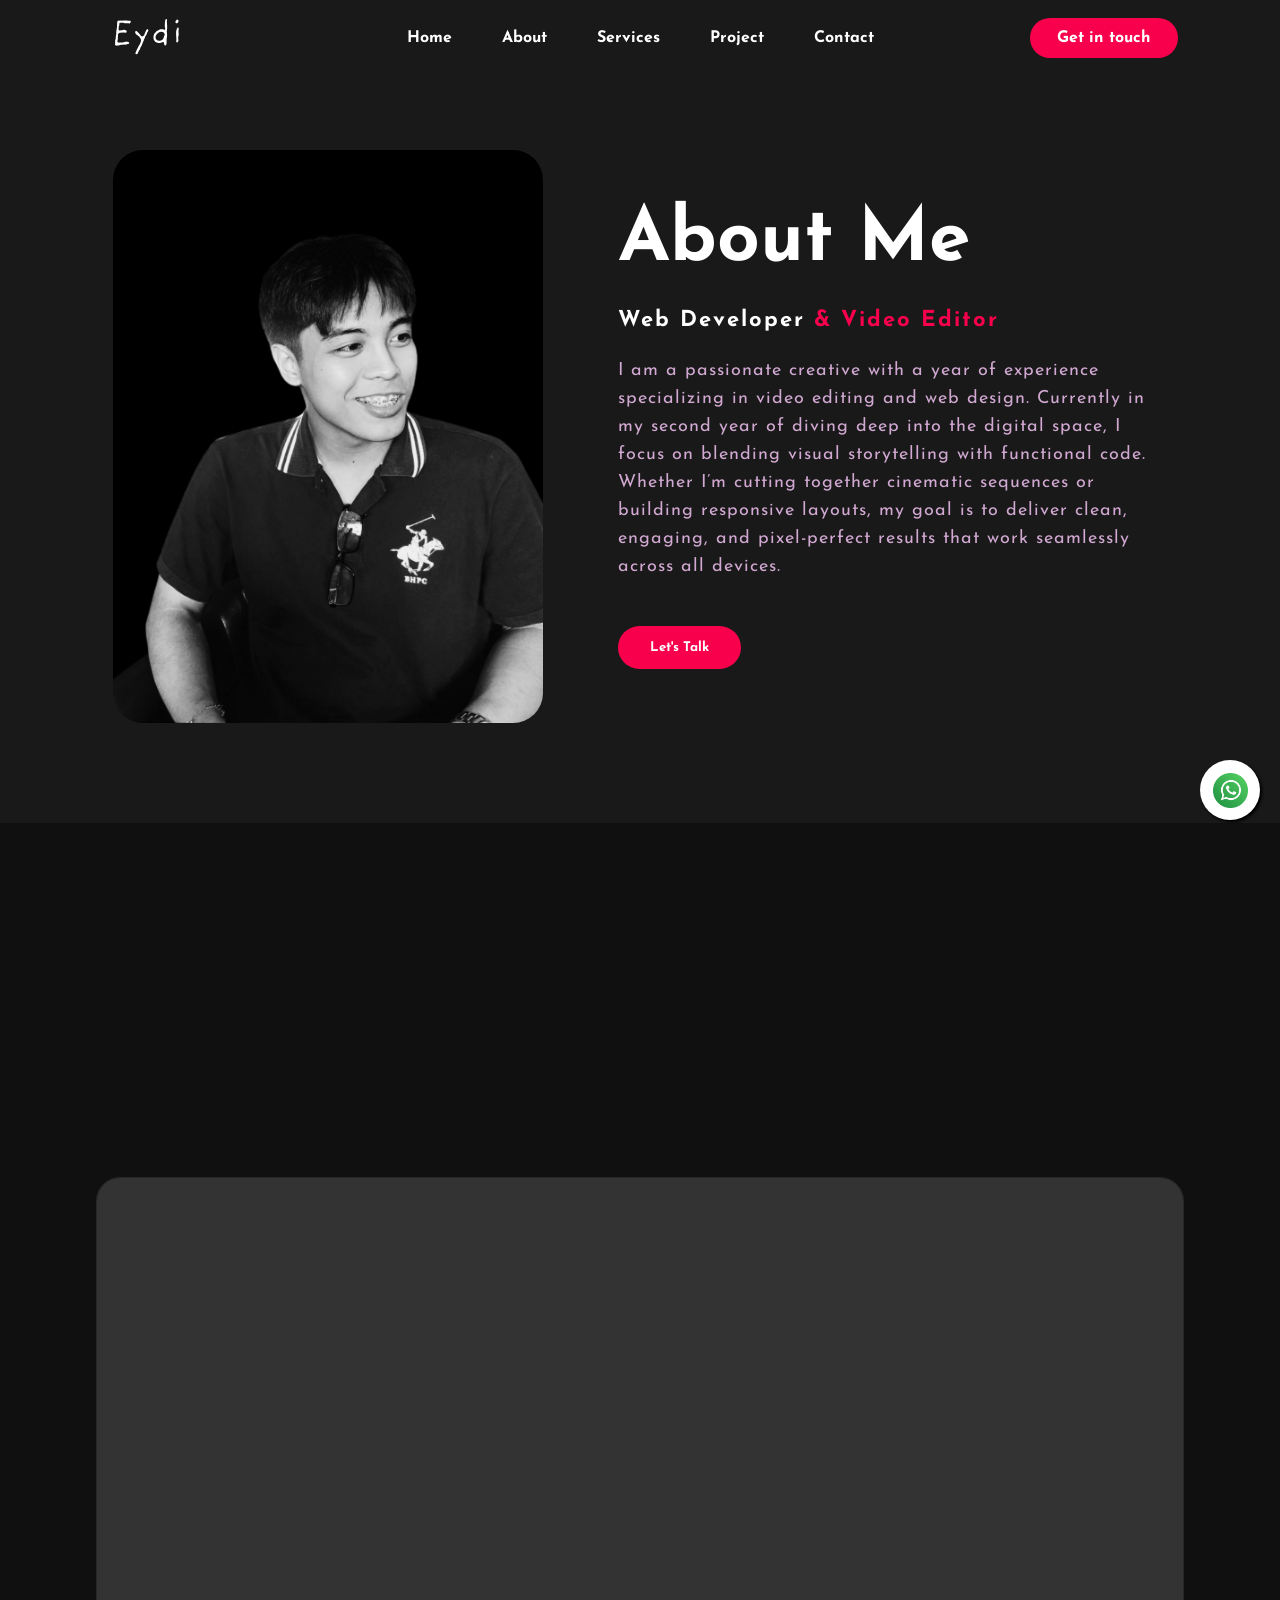
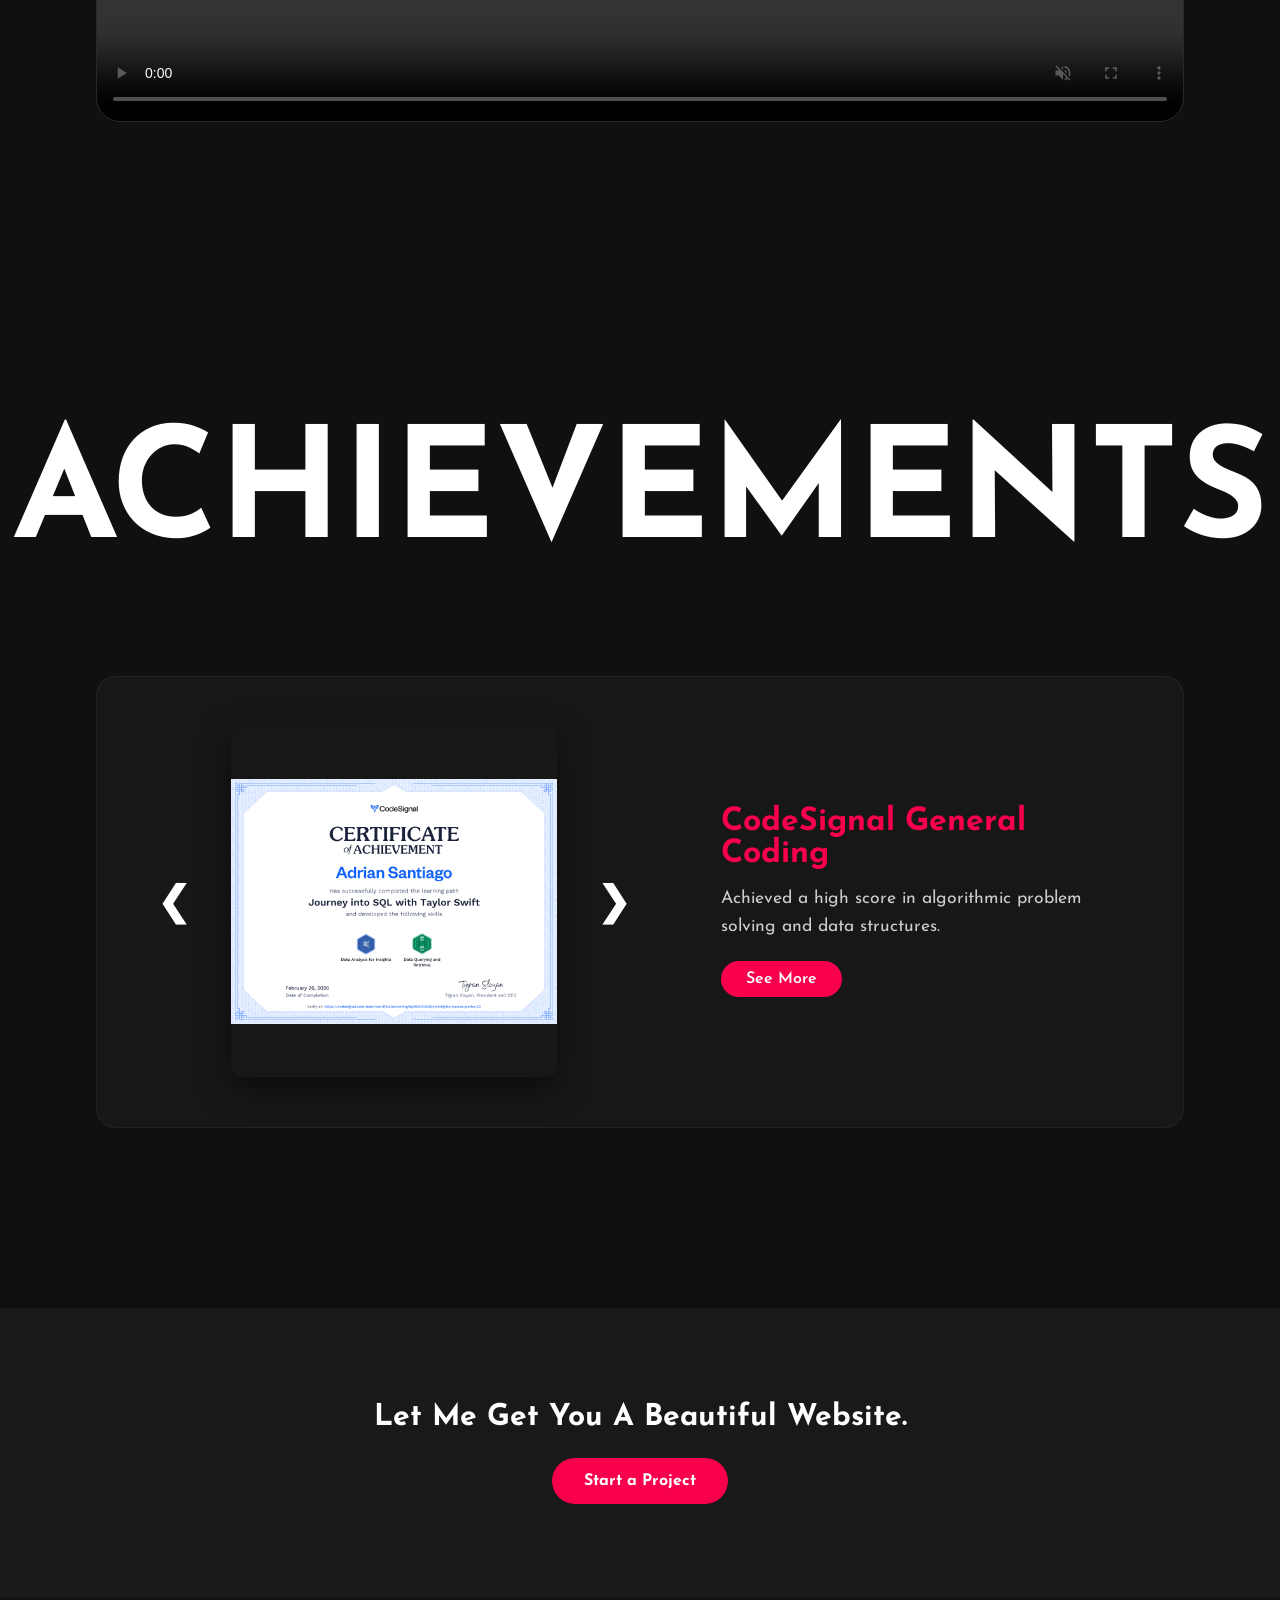
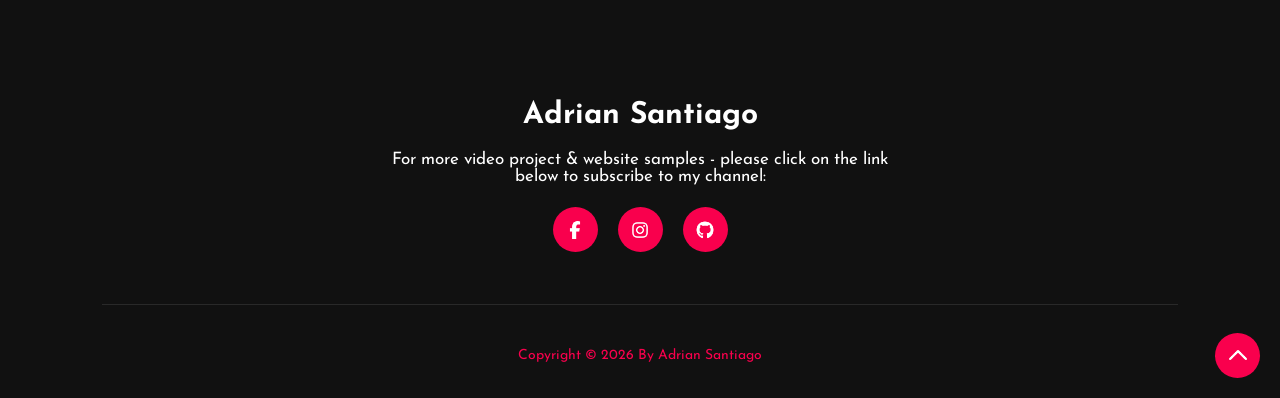
==== commit 6e4b875b: "Replace demo reel video and add resume download button with styling" ====
--- a/about.html
+++ b/about.html
@@ -61,7 +61,7 @@
 		
 		<div class="video-container">
 			<video muted loop playsinline controls class="demo-video">
-				<source src="images/demo_reel_sample.mp4" type="video/mp4">
+				<source src="images/Demo_Reel_Adrian.mp4" type="video/mp4">
 				Your browser does not support the video tag.
 			</video>
 		</div>
--- a/css/style.css
+++ b/css/style.css
@@ -1,3 +1,9 @@
+/* COLORS:
+f9004d
+101010
+191919
+*/
+
 @font-face {
     font-family: 'Josefin Sans';
     src: url('../fonts/JosefinSans-VariableFont_wght.ttf') format('truetype');
@@ -1298,6 +1304,173 @@
     visibility: hidden;
     position: absolute;
 }
+
+
+/* CONTACT SECTION STYLES */
+.contact-section {
+    background-color: #191919; /* Match your site background */
+    padding: 200px 10% 150px 10%;
+    color: white;
+}
+
+.contact-container {
+    display: flex;
+    justify-content: space-between;
+    gap: 50px;
+    max-width: 1200px;
+    margin: 0 auto;
+}
+
+.contact-title h1 {
+    font-size: clamp(60px, 10vw, 120px); /* Massive bold text like reference */
+    font-weight: 800;
+    margin-bottom: 40px;
+    line-height: 0.9;
+}
+
+.contact-direct a, .contact-direct p {
+    display: block;
+    color: #ccc;
+    text-decoration: none;
+    margin-bottom: 10px;
+    font-size: 1.1rem;
+}
+
+/* Form Styling */
+.contact-form {
+    flex: 1;
+    max-width: 600px;
+}
+
+.contact-form input.success, 
+.contact-form textarea.success {
+    border-bottom: 2px solid #28a745 !important; /* Green line */
+}
+
+/* Green button effect for success */
+.submit-btn.success-btn {
+    background-color: #28a745 !important;
+    border-color: #28a745 !important;
+    pointer-events: none; /* Prevents double clicking */
+}
+
+#form-status {
+    margin-top: 15px;
+    font-size: 14px;
+    font-weight: bold;
+    transition: 0.3s;
+}
+
+#form-status.success-msg {
+    color: #28a745;
+}
+
+#form-status.error-msg {
+    color: #f9004d;
+}
+
+.form-row {
+    display: flex;
+    gap: 20px;
+}
+
+.form-group {
+    margin-bottom: 40px;
+    flex: 1;
+}
+
+.form-group label {
+    display: block;
+    font-size: 14px;
+    margin-bottom: 10px;
+    color: #fff;
+    font-weight: 600;
+}
+
+.contact-form input, 
+.contact-form textarea {
+    width: 100%;
+    background: transparent;
+    border: none;
+    border-bottom: 1px solid #555; /* Default grey line */
+    padding: 10px 0;
+    color: white;
+    outline: none;
+    font-size: 16px;
+    transition: border-color 0.3s ease;
+}
+
+/* THE RED FOCUS EFFECT */
+.contact-form input:focus, 
+.contact-form textarea:focus {
+    border-bottom: 2px solid #f9004d; /* Changes to red when clicked */
+}
+
+/* THE RED SUBMIT BUTTON */
+.submit-btn {
+    background-color: #f9004d;
+    color: white;
+    border: 2px solid #f9004d;
+    padding: 15px 40px;
+    font-weight: bold;
+    letter-spacing: 2px;
+    cursor: pointer;
+    transition: 0.4s;
+    margin-top: 20px;
+}
+
+.submit-btn:hover {
+    background-color: transparent;
+    color: #f9004d;
+}
+
+
+/* Resume Button Styling */
+.resume-btn {
+    display: inline-flex;
+    align-items: center;
+    gap: 10px;
+    margin-top: 25px;
+    padding: 12px 24px;
+    width: fit-content;
+    background: transparent;
+    color: white;
+    text-decoration: none;
+    border: 1px solid #444; 
+    border-radius: 12px;
+    font-size: 15px;
+    font-weight: 600;
+    transition: all 0.3s ease;
+}
+
+.resume-btn i {
+    font-size: 16px;
+}
+
+/* Hover Effect */
+.resume-btn:hover {
+    background: #f9004d; /* Changes to your brand red */
+    border-color: #f9004d;
+    transform: translateY(-3px);
+    box-shadow: 0 5px 15px rgba(249, 0, 77, 0.3);
+}
+
+/* Mobile Responsive */
+@media (max-width: 850px) {
+    .contact-container {
+        flex-direction: column;
+    }
+    .contact-title h1 {
+        font-size: 60px;
+    }
+    .form-row {
+        flex-direction: column;
+    }
+}
+
+
+
+
 
 /* MEDIA QUERY */
 /* INDEX.HTML */
@@ -1691,4 +1864,240 @@
         position: relative;
         margin-bottom: 20px;
     }
+
+    /* SERVICE SECTION service.html MEDIA QUERY*/
+
+    .title h2 {
+	color: white;
+	font-size: 35px;
+	width: 100%;
+	margin: 30px auto;
+	text-align: center;
+
+    display: block;
+    opacity: 0;
+    
+    /* Animation: name, duration, timing-function, delay, fill-mode */
+    animation: h1SlideUp .5s ease-out 0.3s forwards;
+	padding-bottom: 10px;
+    }
+
+    @keyframes h2SlideUp {
+        0% {
+            transform: translateY(30px);
+            opacity: 0;
+        }
+        100% {
+            transform: translateY(0);
+            opacity: 1;
+        }
+    }
+
+    .services-container,
+    .box-container {
+        display: flex !important;
+        flex-direction: column !important;
+        align-items: center;
+        gap: 30px;         
+        width: 100%;
+        padding: 20px 0;
+    }
+
+    .services-container {
+        grid-template-columns: unset !important;   
+        flex-wrap: nowrap !important;            
+    }
+
+    .services-container .card {
+        width: 90% !important;
+        max-width: 350px;
+        margin: 0 auto;
+        display: block !important;
+        flex-shrink: 0;     
+    }
+
+    .box {
+        flex-direction: column !important;  
+        align-items: center;
+    }
+
+    .card {
+        width: 90%;
+        max-width: 350px;
+        height: auto;        
+        margin: 10px auto;
+    }
+
+    .card i,
+    .card img {
+        margin-bottom: 15px;
+    }
+
+    .card h2 {
+        font-size: 24px;
+        margin-bottom: 10px;
+    }
+
+    .card p {
+        font-size: 15px;
+        line-height: 1.6;
+        text-align: center;
+    }
+
+        /* Services | Testimonial section */
+    .testimonial-section {
+        padding: 50px 0;
+        gap: 20px;
+    }
+
+    .testimonial-section h2 {
+        text-align: center;
+        font-size: 32px;
+        margin-bottom: 10px;
+        padding: 0 10px;
+    }
+
+    .marquee-wrapper {
+        width: 100%;
+    }
+
+    /* ← THIS is the main fix */
+    .review-card {
+        width: 250px;        /* smaller fixed width for mobile */
+        min-height: unset;   /* remove forced height */
+        padding: 20px;
+        margin: 0 10px;
+    }
+
+    .review-card p {
+        font-size: 13px;
+        margin-bottom: 15px;
+    }
+
+    .stars {
+        font-size: 14px;
+    }
+
+    .user-img {
+        width: 36px;
+        height: 36px;
+        font-size: 13px;
+    }
+
+    .user span {
+        font-size: 12px;
+    }
+
+
+    /* PROJECT SECTION project.html MEDIA QUERY*/
+    .project-container {
+        width: 95% !important;   /* Use almost the whole screen width */
+        padding: 20px 15px !important; /* Reduce large desktop padding */
+        border-radius: 20px;
+    }
+    
+    .project-header-action {
+        display: flex !important;
+        justify-content: flex-end !important; 
+        width: 95% !important;
+        margin: 0 auto 10px auto; 
+    }
+    
+    .project .button-two {
+        width: auto !important;       
+        display: inline-flex !important; 
+        align-items: center;
+        justify-content: center;
+        
+        /* Smaller size for mobile (matching your green guide) */
+        font-size: 11px !important;    
+        padding: 6px 15px !important;  
+        border-radius: 20px;
+        
+        /* Reset spacing for alignment */
+        margin-top: 0 !important; 
+        margin-left: auto !important; 
+        margin-right: 0 !important;
+    }
+
+    .project .button-two i {
+        font-size: 12px !important;
+        margin-left: 5px;
+    }
+
+    .project-header {
+        display: flex;
+        flex-direction: column; 
+        align-items: flex-end; 
+        padding-right: 20px;
+    }
+
+    .project-header h2 {
+        align-self: center;   
+        margin-bottom: 15px;
+    }
+
+    .project-card {
+        display: flex;
+        flex-direction: column;    
+        width: 100%;
+        margin: 10px auto;
+        padding: 15px;
+    }
+
+    .project-image {
+        order: 1;                  
+        width: 100%;
+        height: auto;
+        margin-bottom: 15px;
+    }
+
+    .project-card h3 {
+        order: 2;                   
+        font-size: 22px !important; 
+        margin-bottom: 10px;
+    }
+
+    .project-card p {
+        order: 3;                   
+        font-size: 14px !important; 
+        text-align: justify;
+    }
+
+
+    /* CONTACT SECTION | contact.html Media Query */
+    .contact-title h1 {
+        font-size: 75px !important; /* Larger size to match reference */
+        line-height: 0.85;           /* Tighter spacing between words */
+        margin-bottom: 25px !important;
+        text-align: left;
+        padding-top: 100px;
+    }
+
+    /* 2. Shrink the email and phone number */
+    .contact-direct a, 
+    .contact-direct p {
+        font-size: 14px !important; /* Smaller, secondary look */
+        color: #888 !important;     /* Dimmed color so it doesn't compete with the title */
+        margin-bottom: 5px !important;
+        letter-spacing: 0.5px;
+    }
+
+    /* 3. Adjust section padding for mobile breathing room */
+    .contact-section {
+        padding: 60px 20px !important;
+    }
+
+    /* 4. Ensure the form fields have enough space below the header */
+    .contact-form {
+        margin-top: 40px !important;
+    }
+
+    .resume-btn {
+        width: 100%; /* Makes it easier to tap on phone */
+        justify-content: center;
+        font-size: 14px;
+        padding: 15px;
+    }
+
 }
